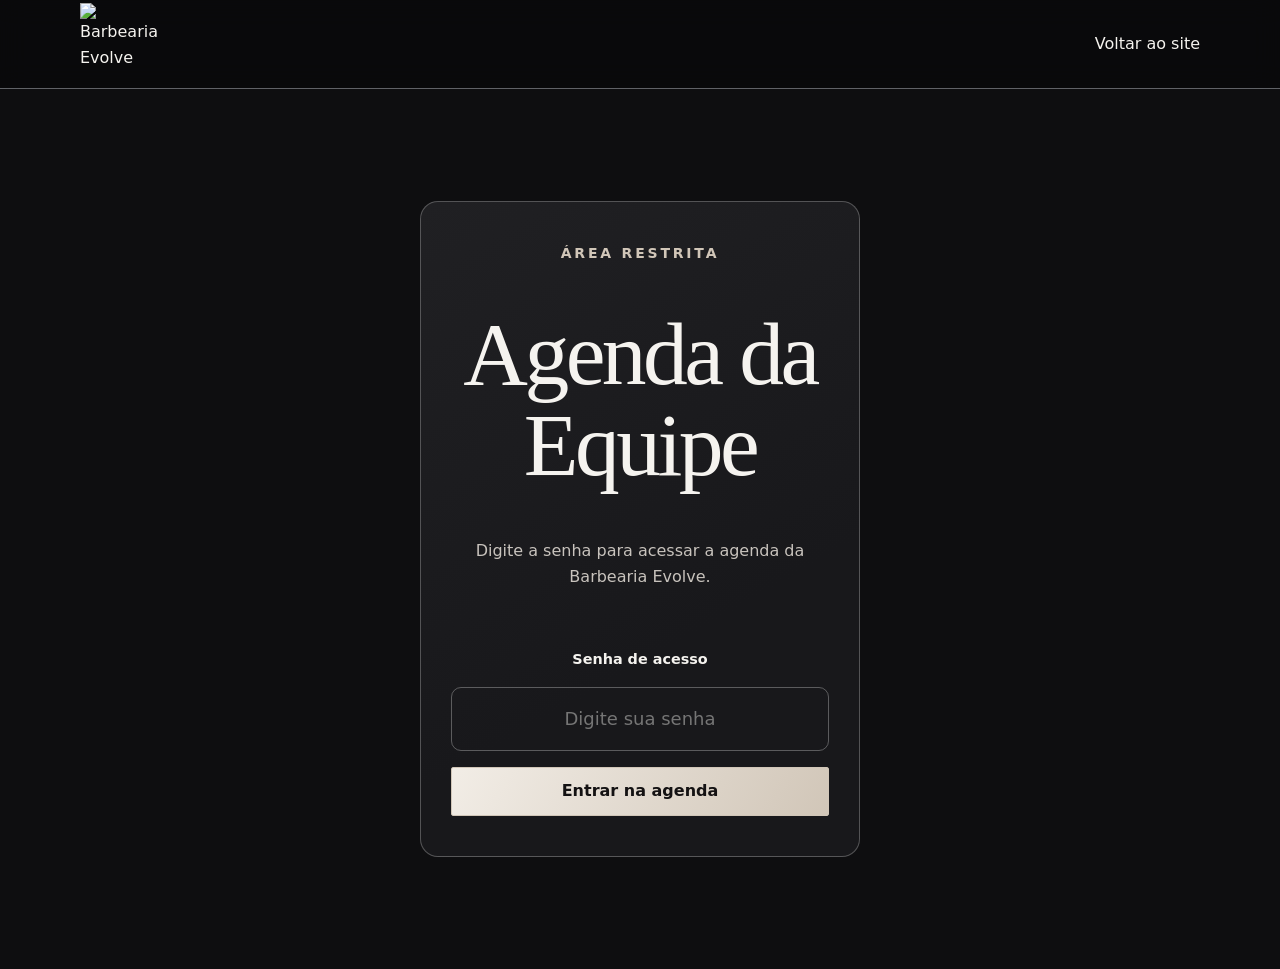
==== agenda.html @ 4f31f3d6 "Criado evolve barbearia" ====
<!DOCTYPE html>
<html lang="pt-BR">
<head>
  <meta charset="utf-8">
  <meta name="viewport" content="width=device-width, initial-scale=1">
  <title>Agenda da equipe | Barbearia Evolve</title>
  <link rel="stylesheet" href="style.css">
  <script src="script.js" defer></script>
  <style>
    [hidden] {
      display: none !important;
    }
  </style>
</head>

<body>

<header class="top">
  <div class="wrap bar">
    <a href="index.html">
      <img class="logo" src="photos/logo.jpg"
        width="82" height="82"
        alt="Barbearia Evolve">
    </a>
    <a href="index.html">Voltar ao site</a>
  </div>
</header>

<!-- TELA DE ACESSO -->
<section id="login-screen" class="wrap agenda">
  <div class="panel login-panel">
    <p class="eyebrow">Área restrita</p>
    <h1>Agenda da Equipe</h1>
    <p>Digite a senha para acessar a agenda da Barbearia Evolve.</p>

    <form id="login-form">
      <label for="senha-equipe">Senha de acesso</label>

      <input
        id="senha-equipe"
        type="password"
        placeholder="Digite sua senha"
        autocomplete="current-password"
        required
      >

      <button type="submit" class="button">
        Entrar na agenda
      </button>

      <p id="login-status" class="status" role="status"></p>
    </form>
  </div>
</section>

<!-- AGENDA PROTEGIDA -->
<main id="agenda-protegida" class="wrap agenda" hidden>

  <p class="eyebrow">Barbearia Evolve</p>
  <h1>Agenda da equipe</h1>

  <button id="logout" type="button" class="button outline">
    Sair da agenda
  </button>

  <p>
    Registre os pedidos recebidos pelo WhatsApp
    e atualize a situação de cada atendimento.
    Os registros ficam neste navegador.
  </p>

  <form id="management" class="panel">
    <div class="fields">

      <label>Cliente
        <input name="customer" maxlength="80" required>
      </label>

      <label>Data
        <input name="date" type="date" required>
      </label>

      <label>Horário
        <input name="time" type="time" required>
      </label>

      <label>Duração em minutos
        <input name="duration" type="number"
          min="5" max="720" step="5"
          value="30" required>
      </label>

    </div>

    <fieldset class="service-picker" data-service-picker>
      <legend>Serviços do atendimento</legend>
    </fieldset>

    <div class="actions">
      <button type="submit" class="button">
        Registrar pedido
      </button>

      <button id="reset-edit" type="button"
        class="button outline" hidden>
        Cancelar edição
      </button>
    </div>

    <p class="status" role="status"></p>
  </form>

  <h2>Atendimentos</h2>

  <label class="filter">
    Filtrar por data
    <input id="filter-date" type="date">
  </label>

  <div id="appointment-list"></div>

</main>

<script>
  const senhaCorreta = '123';

  const loginScreen = document.getElementById('login-screen');
  const agenda = document.getElementById('agenda-protegida');
  const loginForm = document.getElementById('login-form');
  const loginStatus = document.getElementById('login-status');

  function liberarAgenda() {
    loginScreen.hidden = true;
    agenda.hidden = false;
    sessionStorage.setItem('evolve-acesso', 'autorizado');
  }

  if (sessionStorage.getItem('evolve-acesso') === 'autorizado') {
    liberarAgenda();
  }

  loginForm.addEventListener('submit', function(event) {
    event.preventDefault();

    const senha = document.getElementById('senha-equipe').value;

    if (senha === senhaCorreta) {
      liberarAgenda();
    } else {
      loginStatus.textContent = 'Senha incorreta. Tente novamente.';
      document.getElementById('senha-equipe').value = '';
    }
  });

  document.getElementById('logout').addEventListener('click', function() {
    sessionStorage.removeItem('evolve-acesso');
    agenda.hidden = true;
    loginScreen.hidden = false;
    loginForm.reset();
    loginStatus.textContent = '';
  });
</script>

</body>
</html>
---- style.css ----
:root {
  color-scheme: dark;
  --bg: #0e0e10;
  --panel: #18181b;
  --ink: #f5f3ef;
  --muted: #c8c3bd;
  --line: #423e3d;
  --metal: #d1c6b8;
  --silver: #f2ede6;
}
* {
  box-sizing: border-box;
}
html {
  scroll-behavior: smooth;
  scroll-padding-top: 100px;
}
body {
  margin: 0;
  background: var(--bg);
  color: var(--ink);
  font:
    1rem/1.65 system-ui,
    sans-serif;
}
a {
  color: inherit;
  text-decoration: none;
}
a:hover {
  text-decoration: underline;
  text-underline-offset: 0.3em;
}
:focus-visible {
  outline: 2px solid #f2d6ad;
  outline-offset: 4px;
}
.wrap {
  width: min(1120px, calc(100% - 3rem));
  margin-inline: auto;
}
.top {
  position: sticky;
  top: 0;
  z-index: 10;
  background: rgb(10 10 11 / 87%);
  border-bottom: 1px solid rgb(205 209 216 / 45%);
  backdrop-filter: blur(14px);
}
.bar,
.footer-row {
  display: flex;
  align-items: center;
  justify-content: space-between;
  gap: 1rem;
  min-height: 88px;
}
.logo {
  display: block;
  object-fit: contain;
}
nav,
.social,
.actions {
  display: flex;
  align-items: center;
  gap: 1rem;
  flex-wrap: wrap;
}
.bar nav {
  gap: clamp(0.8rem, 2.6vw, 2rem);
  font-size: 0.95rem;
}
.social {
  font-size: 0.875rem;
  color: var(--metal);
}
.hero {
  min-height: min(740px, 85svh);
  display: grid;
  align-items: center;
  background-color: #1c1b1c;
  background-image:
    linear-gradient(90deg, #0c0c0df9 5%, #101012e0 36%, #10101235 100%),
    linear-gradient(0deg, #0e0e10, transparent 28%), url("photos/sala.png");
  background-position:
    center,
    center,
    center 45%;
  background-size: cover;
}
.hero .wrap {
  padding-block: 5rem;
}
h1,
h2 {
  font-family: Georgia, serif;
  font-weight: 400;
  line-height: 1.02;
  margin: 0.3em 0;
  letter-spacing: -0.04em;
}
h1 {
  font-size: clamp(2.8rem, 7vw, 6rem);
}
h2 {
  font-size: clamp(2rem, 4.5vw, 3.7rem);
}
p {
  color: var(--muted);
  max-width: 60ch;
}
.eyebrow {
  color: var(--metal);
  text-transform: uppercase;
  font-size: 0.875rem;
  letter-spacing: 0.2em;
  font-weight: 700;
  margin: 0;
}
.button {
  display: inline-flex;
  justify-content: center;
  align-items: center;
  min-height: 48px;
  padding: 0.65rem 1.25rem;
  border-radius: 2px;
  background: linear-gradient(120deg, var(--silver), var(--metal));
  color: #141213;
  border: 1px solid var(--metal);
  font: inherit;
  font-weight: 700;
  cursor: pointer;
  text-align: center;
}
.button:hover {
  filter: brightness(1.12);
  text-decoration: none;
}
.outline {
  background: transparent;
  color: var(--ink);
  border-color: #8b8480;
}
.outline:hover {
  background: #ffffff0d;
}
.services,
.professional,
.reviews {
  padding-block: clamp(4rem, 9vw, 7.5rem);
  border-block: 1px solid var(--line);
}
.services {
  background:
    linear-gradient(110deg, #101012f5, #111113dc),
    url("photos/marca.png") center 48% / cover;
}
.professional {
  background:
    linear-gradient(90deg, #171719fa, #171719de),
    url("photos/tesouras.png") center 35% / cover;
}
.service-grid {
  display: grid;
  grid-template-columns: repeat(3, minmax(0, 1fr));
  gap: 1rem;
  margin-top: 1.8rem;
}
.card,
.panel,
.appointment {
  padding: clamp(1.1rem, 2.6vw, 1.85rem);
  background: linear-gradient(150deg, #202023, var(--panel) 65%);
  border: 1px solid var(--line);
  border-radius: 3px;
}
.split {
  display: grid;
  grid-template-columns: 1fr 1fr;
  align-items: center;
  gap: clamp(1.75rem, 6vw, 6rem);
}
#historia,
.booking,
.agenda {
  padding-block: 5rem;
}
.photo {
  display: block;
  width: 100%;
  max-height: 520px;
  object-fit: cover;
  border: 1px solid #605952;
  border-radius: 2px;
  box-shadow: 0 18px 40px #0005;
}
.family {
  object-position: center 59%;
  aspect-ratio: 4/4;
}
.portrait {
  object-position: center 34%;
  aspect-ratio: 4/4;
}
.signature {
  font:
    1.32rem/1.5 Georgia,
    serif;
  color: var(--ink);
}
label {
  display: grid;
  gap: 0.4rem;
  font-weight: 600;
  font-size: 0.9rem;
}
input,
select {
  width: 100%;
  min-width: 0;
  min-height: 45px;
  padding: 0.6rem;
  background: #111113;
  color: var(--ink);
  border: 1px solid #6a6360;
  border-radius: 3px;
  font: inherit;
}
.panel,
.fields {
  display: grid;
  gap: 1rem;
}
.fields {
  grid-template-columns: repeat(2, minmax(0, 1fr));
}
.status {
  margin: 0;
}
.status:empty {
  display: none;
}
.reviews {
  background: #161618;
}
.reviews .actions {
  margin-top: 1.35rem;
}
.stars {
  color: var(--metal);
}
.footer-row {
  padding-block: 1.25rem;
  color: var(--muted);
}
.agenda .panel {
  margin-block: 2rem;
}
.appointment {
  display: grid;
  grid-template-columns: 1fr auto;
  align-items: center;
  gap: 1rem;
  margin-top: 0.8rem;
}
.appointment p {
  margin: 0.2rem 0;
}
.filter {
  max-width: 15rem;
  margin: 1rem 0;
}
[hidden] {
  display: none !important;
}
@media (max-width: 760px) {
  .wrap {
    width: calc(100% - 2rem);
  }
  .bar {
    flex-wrap: wrap;
    padding-bottom: 0.75rem;
  }
  .social {
    width: 100%;
  }
  nav {
    font-size: 0.9rem;
    gap: 0.7rem;
  }
  .hero {
    min-height: 560px;
  }
  .service-grid,
  .split,
  .appointment {
    grid-template-columns: 1fr;
  }
  .services,
  .reviews,
  .professional,
  #historia,
  .booking,
  .agenda {
    padding-block: 3.2rem;
  }
  .photo {
    max-width: 460px;
  }
}
@media (prefers-reduced-motion: reduce) {
  html {
    scroll-behavior: auto;
  }
}
textarea {
  display: block;
  width: 100%;
  margin-top: 0.6rem;
  padding: 0.6rem;
  font: inherit;
  color: var(--ink);
  background: #111113;
  border: 1px solid #6a6360;
}
.appointment select {
  width: auto;
}
.service-actions {
  margin-top: 1.25rem;
}
.services-layout {
  display: grid;
  grid-template-columns: minmax(0, 1fr) minmax(0, 1.65fr);
  align-items: start;
  gap: clamp(1.75rem, 7vw, 6rem);
}
.services-layout h2 {
  margin-top: 0;
}
.service-picker {
  min-width: 0;
  margin: 0;
  padding: 0;
  border: 0;
}
.service-picker legend {
  padding: 0;
  margin-bottom: 0.6rem;
  font-weight: 700;
}
.service-group {
  min-width: 0;
  border: 1px solid var(--line);
  border-radius: 3px;
  background: #111113;
}
.service-group + .service-group {
  margin-top: 0.65rem;
}
.service-bar {
  display: grid;
  grid-template-columns: minmax(0, 1fr) auto auto;
  align-items: center;
  gap: 0.7rem;
  padding: 0.85rem 1rem;
  min-height: 52px;
  cursor: pointer;
  list-style: none;
  background: linear-gradient(115deg, #252528, #18181a);
  color: var(--silver);
}
.service-bar::-webkit-details-marker {
  display: none;
}
.service-bar:hover,
.service-group[open] > .service-bar {
  background: linear-gradient(115deg, #303034, #1e1e20);
}
.service-bar::after {
  content: "";
  width: 0.45rem;
  height: 0.45rem;
  border-right: 1px solid var(--metal);
  border-bottom: 1px solid var(--metal);
  transform: translateY(-0.1rem) rotate(45deg);
}
.service-group[open] > .service-bar::after {
  transform: translateY(0.1rem) rotate(225deg);
}
.service-accordion .service-bar {
  padding: 1rem 1.2rem;
  min-height: 64px;
  font:
    1.35rem/1.2 Georgia,
    serif;
}
.service-count {
  font:
    0.875rem/1.3 system-ui,
    sans-serif;
  color: var(--metal);
}
.service-options {
  display: grid;
  gap: 0.15rem;
  padding: 0.45rem 0.75rem;
  border-top: 1px solid var(--line);
}
.service-option {
  display: flex;
  align-items: center;
  gap: 0.75rem;
  min-height: 44px;
  padding: 0.35rem 0.4rem;
  cursor: pointer;
}
.service-option:hover {
  background: #ffffff09;
}
.service-option input[type="checkbox"] {
  flex: none;
  width: 1.15rem;
  min-height: 0;
  height: 1.15rem;
  margin: 0;
  padding: 0;
  accent-color: var(--metal);
}
.service-option:has(input:checked) {
  color: var(--metal);
}
.reviews blockquote {
  margin: 0.55rem 0 0.85rem;
  color: var(--muted);
  white-space: pre-wrap;
}
.stars {
  font-size: 1.25rem;
  letter-spacing: 0.12em;
}
.review-placeholder {
  border-style: dashed;
}
.review-placeholder p {
  margin: .7rem 0 .85rem;
}
.review-card {
  display: flex;
  flex-direction: column;
  overflow-wrap: anywhere;
}
.review-card .stars {
  margin-top: auto;
}
.review-header {
  display: flex;
  align-items: center;
  gap: .75rem;
}
.review-avatar {
  position: relative;
  display: grid;
  place-items: center;
  flex: 0 0 48px;
  height: 48px;
  overflow: hidden;
  border-radius: 50%;
  border: 1px solid rgb(205 209 216 / 40%);
  background: linear-gradient(140deg, #404044, #202022);
  color: var(--silver);
}
.review-avatar img {
  position: absolute;
  inset: 0;
  width: 100%;
  height: 100%;
  object-fit: cover;
}
@media (max-width: 760px) {
  .services-layout {
    grid-template-columns: 1fr;
    gap: 1.25rem;
  }
  .service-accordion .service-bar {
    font-size: 1.22rem;
    padding: 0.8rem 0.9rem;
  }
  .hero {
    background-position:
      center,
      center,
      58% 46%;
  }
}
.img-icon {
  width: 32px;
  height: 32px;
}
.top .bar {
  flex-wrap: nowrap;
  gap: .5rem;
  padding-bottom: 0;
}
.top .social {
  width: auto;
  flex-wrap: nowrap;
  gap: clamp(.25rem, 2vw, .85rem);
}
.top .social a {
  display: grid;
  place-items: center;
  width: 44px;
  height: 44px;
}
/* Estrelas das avaliações */
.review-card .stars {
  color: #FFD700 !important;
  font-size: 24px;
  letter-spacing: 3px;
  line-height: 1;
}

/* Tela de acesso à agenda */

.login-panel {
  max-width: 440px;
  margin: 60px auto;
  padding: 40px 30px;
  text-align: center;
  border: 1px solid rgba(192, 192, 192, 0.35);
  border-radius: 18px;
}

.login-panel h1 {
  margin-bottom: 15px;
}

.login-panel form {
  display: flex;
  flex-direction: column;
  gap: 16px;
  margin-top: 25px;
}

.login-panel input {
  width: 100%;
  padding: 16px;
  border: 1px solid rgba(192, 192, 192, 0.4);
  border-radius: 10px;
  background: transparent;
  color: inherit;
  text-align: center;
  font-size: 18px;
}

.login-panel .button {
  justify-content: center;
  width: 100%;
  cursor: pointer;
}

#login-status {
  color: #e57373;
}
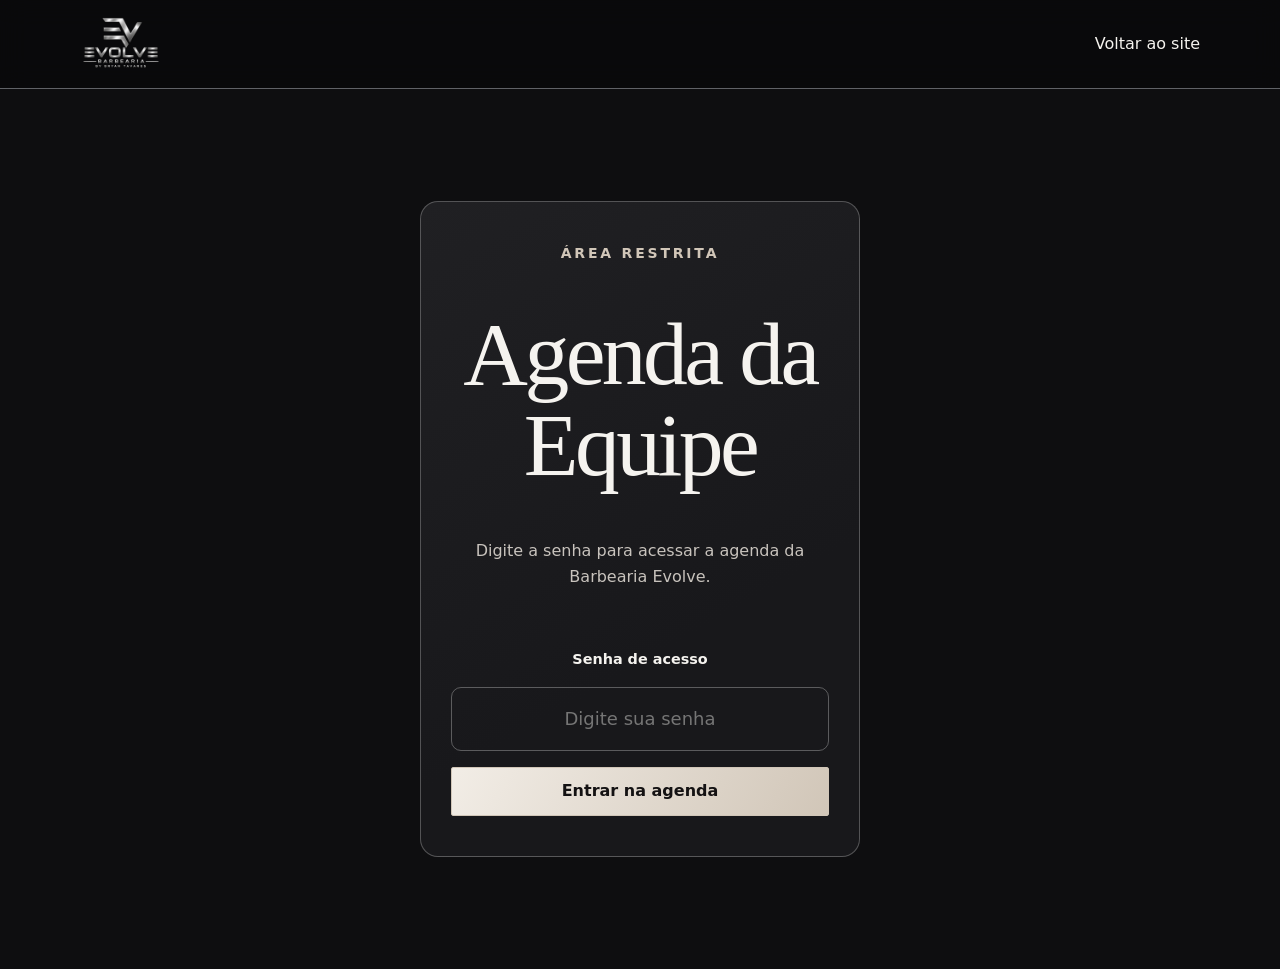
==== commit b774c08f: "imagem da tela de login" ====
--- a/agenda.html
+++ b/agenda.html
@@ -19,7 +19,7 @@
 <header class="top">
   <div class="wrap bar">
     <a href="index.html">
-      <img class="logo" src="photos/logo.jpg"
+      <img class="logo" src="photos/logo.png"
         width="82" height="82"
         alt="Barbearia Evolve">
     </a>
--- a/style.css
+++ b/style.css
@@ -495,8 +495,8 @@
   }
 }
 .img-icon {
-  width: 32px;
-  height: 32px;
+  width: 42px;
+  height: 42px;
 }
 .top .bar {
   flex-wrap: nowrap;
